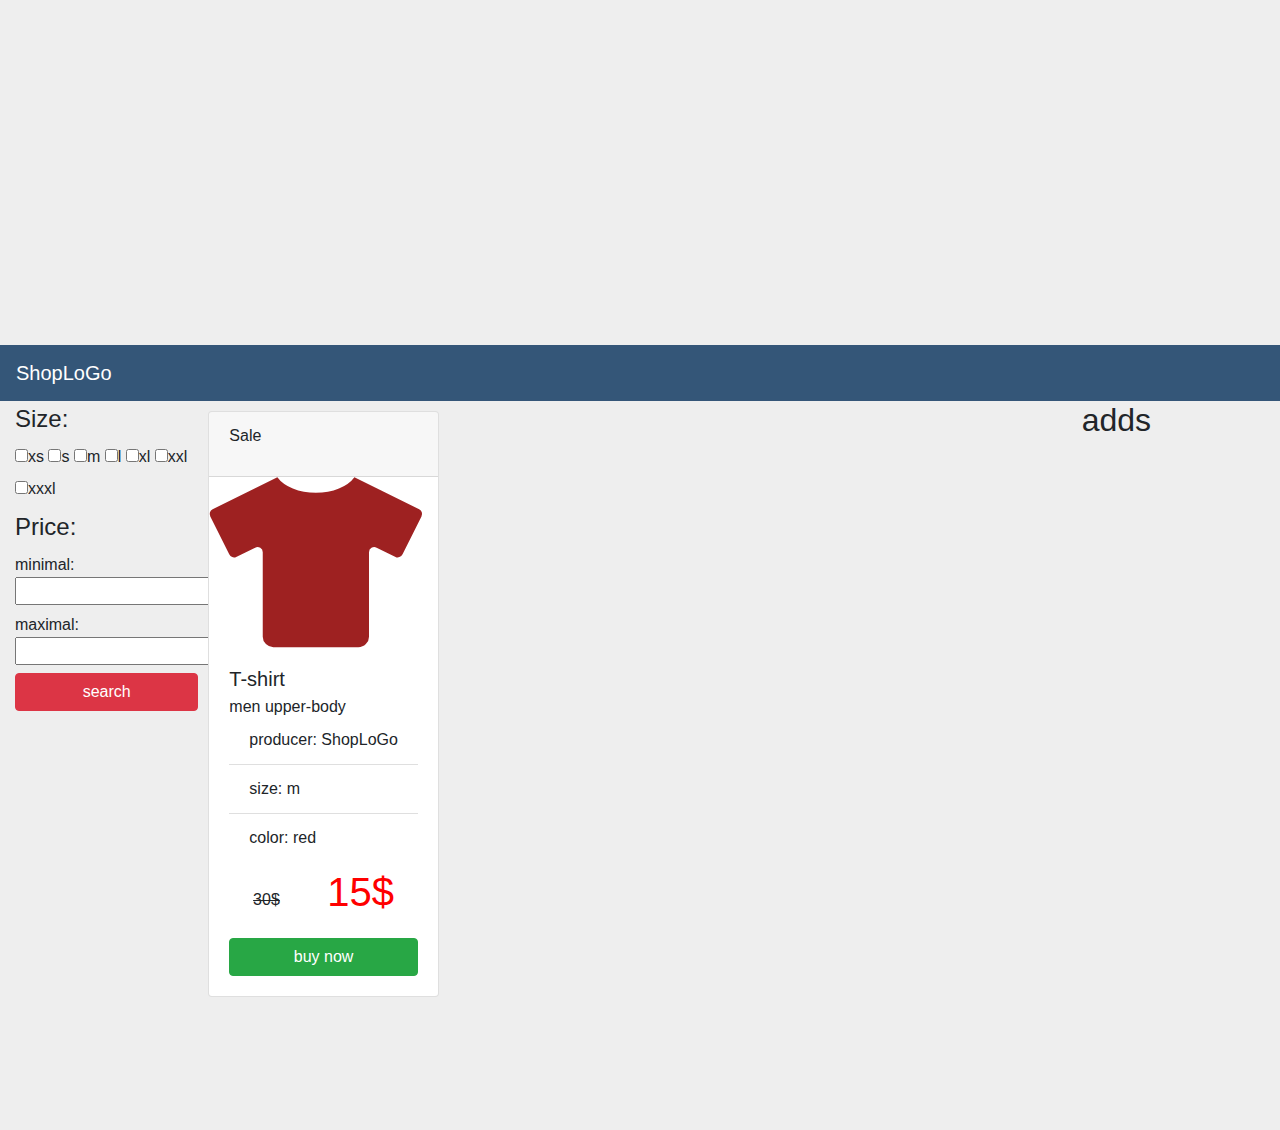
==== index.html @ 6587090e "Update index.html" ====
<!DOCTYPE html>
<html lang = "pl">
<head>
   <meta charset = "UTF-8">
   <meta name = "viewport" content = "width=device-width, initial-scale=1.0">
   <link rel="stylesheet" href="https://use.fontawesome.com/releases/v5.8.2/css/all.css">
   <link rel = "stylesheet" href = "bootstrap/css/bootstrap.min.css">
   <link rel="stylesheet" href="style.css">
   <title>ShopLoGo</title>
</head>
<body>
	<header>
		<div class = "slider">
			
		</div>
		<nav>
			<div class = "navbar navbar-dark bg-menu">
				<a class = "navbar-brand" href="">ShopLoGo</a>
			</div>
		</nav>
	</header>
	<main>
		<article>
			<section class = "col-12 container">
				<div class = "row">
					<div class = " col-2 filterContainer">
						<form>
							<fieldset>
								<legend>Size:</legend>
								<label><input type = "checkbox">xs</label>
								<label><input type = "checkbox">s</label>
								<label><input type = "checkbox">m</label>
								<label><input type = "checkbox">l</label>
								<label><input type = "checkbox">xl</label>
								<label><input type = "checkbox">xxl</label>
								<label><input type = "checkbox">xxxl</label>
							</fieldset>

							<fieldset>
								<legend>Price:</legend>
								<label>minimal:<br><input type="number"></label>
								<label>maximal:<br><input type="number"></label>
							</fieldset>

							<fieldset>
								<input class = "btn btn-danger btn-block" 	type="button" value="search">
							</fieldset>
						</form>
					</div>

				<article class = "col-8 product">
					<section class = "row">
						<section class = "card">
							<div class = "card-header">
								<p>Sale</p>
							</div>
							<div class = "card-img-top">
								<i class = "fas fa-tshirt" style = "color: rgb(158, 33, 33);"></i>
							</div>
							<div class = "card-body">
								<h5 class = "card-title">T-shirt</h5>
								<h6 class = "card-subtitle">men upper-body</h6>
								<ul class = "list-group list-group-flush">
									<li class = "list-group-item">producer: ShopLoGo</li>
									<li class = "list-group-item">size: m</li>
									<li class = "list-group-item">color: red</li>
								</ul>
								<div class = "productPrice">
									 <s>30$</s><p class = "productNowPrice">15$</p>	
								</div>
								<button class = "btn btn-success btn-block">buy now</button>
							</div>

						</section>
					</section>
				</article>

				<aside>
					<div class = "col-2 adds">
						<p class = "h2">adds</p>
					</div>
				</aside>
			</section>
			
		</article>
	</main>
	<footer class = "col-12">
		<br><br><br><br><br><br><br>
	</footer>
		
	<script src="https://code.jquery.com/jquery-3.5.1.slim.min.js" integrity="sha384-DfXdz2htPH0lsSSs5nCTpuj/zy4C+OGpamoFVy38MVBnE+IbbVYUew+OrCXaRkfj" crossorigin="anonymous"></script>
	<script src="https://cdn.jsdelivr.net/npm/bootstrap@4.5.3/dist/js/bootstrap.bundle.min.js" integrity="sha384-ho+j7jyWK8fNQe+A12Hb8AhRq26LrZ/JpcUGGOn+Y7RsweNrtN/tE3MoK7ZeZDyx" crossorigin="anonymous"></script>
	<script src="bootstrap/js/bootstrap.min.js"></script>        
</body>
</html>
---- style.css ----
*{
   margin: 0;
   padding: 0;
}

body{
    max-width: 100vw;
	height: 100vh;
	background: #eee;
}

body > header{
	position: relative;
	top: 5%;
}

main{
	position: relative;
	top: 5%;
}

.slider{
	width: 100%;
	height: 300px;
}

.bg-menu{
	background: #345678;
}

.product{
	padding: 10px;
}

/* product card style */

.card-image{
	margin: 0 auto;
	padding: 10px 0;
	border: 1px solid black;
	border-radius: 10px;
	box-sizing: border-box;
}

.card i{
	font-size: 170px;
}

.productPrice{
	display: flex;
	align-items: center;
	justify-content: space-around;
}

.productPrice p{
	display: inline-block;
}

.productNowPrice{
	color: red;
	font-size: 40px;
}
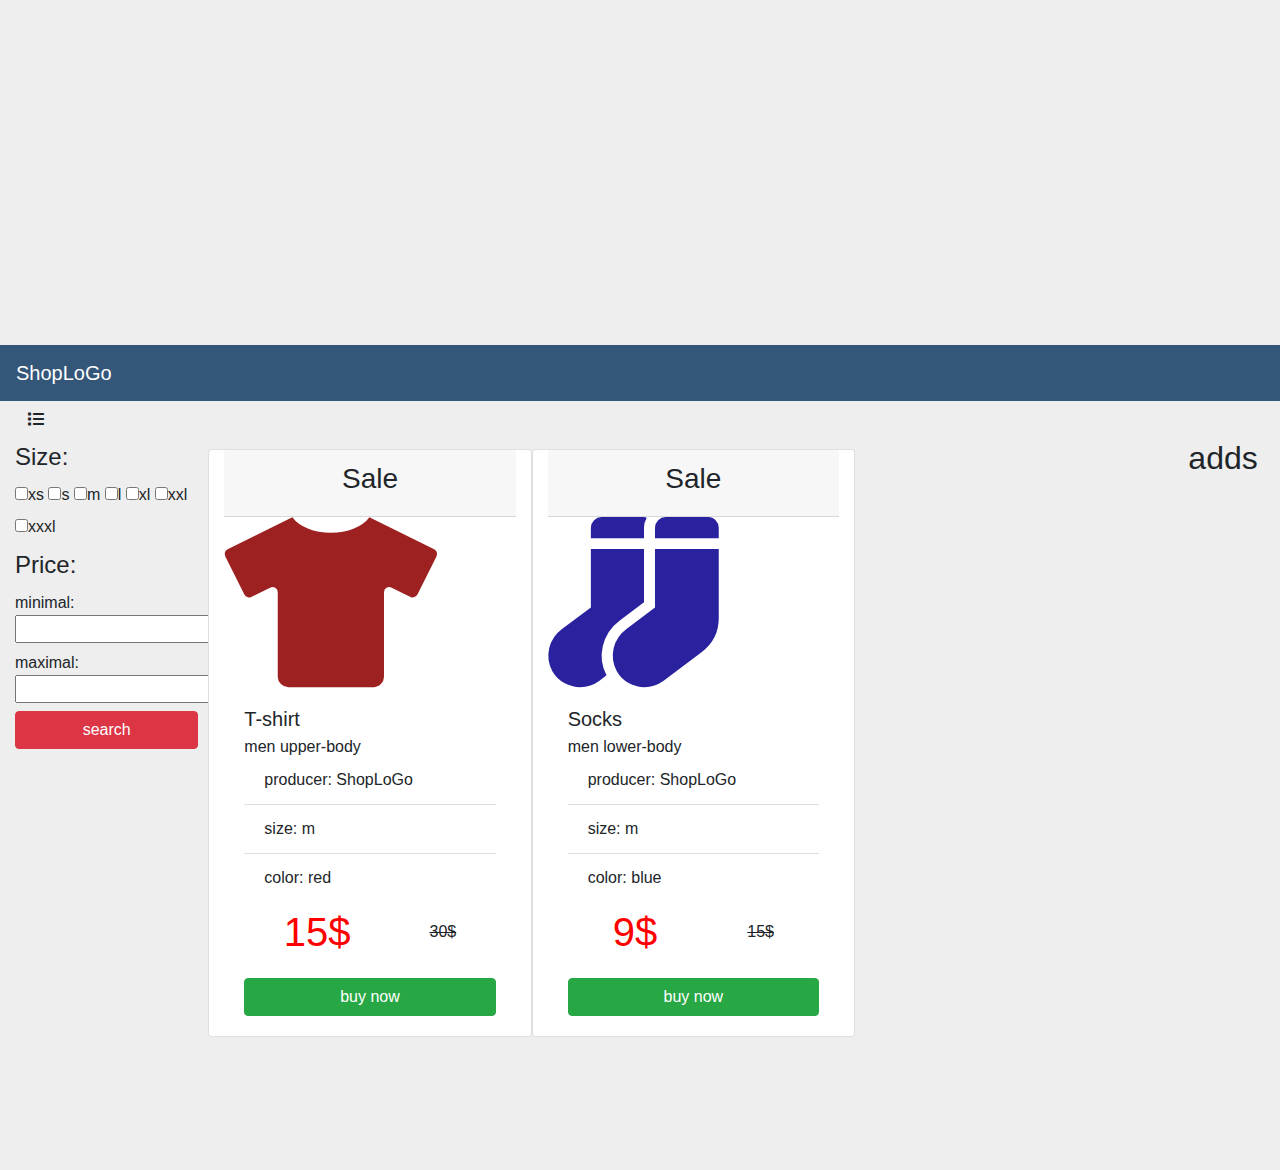
==== commit 7f85bebb: "Update index.html" ====
--- a/index.html
+++ b/index.html
@@ -23,7 +23,13 @@
 		<article>
 			<section class = "col-12 container">
 				<div class = "row">
-					<div class = " col-2 filterContainer">
+					<div class = "col-12">
+						<button class = "btn" id = "filterButton" type = "button" >
+							<i class = "fas fa-list"></i>
+						</button>
+					</div>
+
+					<div class = "col-sm-2 filterContainer d-none d-sm-block" id = "filter">
 						<form>
 							<fieldset>
 								<legend>Size:</legend>
@@ -43,53 +49,81 @@
 							</fieldset>
 
 							<fieldset>
-								<input class = "btn btn-danger btn-block" 	type="button" value="search">
+								<input class = "btn btn-danger btn-block" id = "filterContainerButton" type="button" value="search">
 							</fieldset>
 						</form>
 					</div>
 
-				<article class = "col-8 product">
-					<section class = "row">
-						<section class = "card">
-							<div class = "card-header">
-								<p>Sale</p>
-							</div>
-							<div class = "card-img-top">
-								<i class = "fas fa-tshirt" style = "color: rgb(158, 33, 33);"></i>
-							</div>
-							<div class = "card-body">
-								<h5 class = "card-title">T-shirt</h5>
-								<h6 class = "card-subtitle">men upper-body</h6>
-								<ul class = "list-group list-group-flush">
-									<li class = "list-group-item">producer: ShopLoGo</li>
-									<li class = "list-group-item">size: m</li>
-									<li class = "list-group-item">color: red</li>
-								</ul>
-								<div class = "productPrice">
-									 <s>30$</s><p class = "productNowPrice">15$</p>	
+					<!-- <article class = "buyNow">
+
+					</article> -->
+
+					<article class = "col-12 col-sm-9 product">
+						<section class = "row">
+							<section class = "col-12 col-md-6 col-lg-4 card">
+								<div class = "card-header text-center">
+									<p class = "h3">Sale</p>
 								</div>
-								<button class = "btn btn-success btn-block">buy now</button>
-							</div>
+								<div class = "card-img-top">
+									<i class = "fas fa-tshirt" style = "color: rgb(158, 33, 33);"></i>
+								</div>
+								<div class = "card-body">
+									<h5 class = "card-title">T-shirt</h5>
+									<h6 class = "card-subtitle">men upper-body</h6>
+									<ul class = "list-group list-group-flush">
+										<li class = "list-group-item">producer: ShopLoGo</li>
+										<li class = "list-group-item">size: m</li>
+										<li class = "list-group-item">color: red</li>
+									</ul>
+									<div class = "productPrice">
+										<p class = "productNowPrice">15$</p>
+										<p class = "productOldPrice"><s>30$</s></p>	
+									</div>
+									<button class = "btn btn-success btn-block">buy now</button>
+								</div>
+							</section>
+
+							<section class = "col-12 col-md-6 col-lg-4 card">
+								<div class = "card-header text-center">
+									<p class = "h3">Sale</p>
+								</div>
+								<div class = "card-img-top">
+									<i class = "fas fa-socks" style = "color: rgb(41, 33, 158);"></i>
+								</div>
+								<div class = "card-body">
+									<h5 class = "card-title">Socks</h5>
+									<h6 class = "card-subtitle">men lower-body</h6>
+									<ul class = "list-group list-group-flush">
+										<li class = "list-group-item">producer: ShopLoGo</li>
+										<li class = "list-group-item">size: m</li>
+										<li class = "list-group-item">color: blue</li>
+									</ul>
+									<div class = "productPrice">
+										<p class = "productNowPrice">9$</p>
+										<p class = "productOldPrice"><s>15$</s></p>	
+									</div>
+									<button class = "btn btn-success btn-block">buy now</button>
+								</div>
+							</section>
 
 						</section>
-					</section>
-				</article>
+					</article>
 
-				<aside>
-					<div class = "col-2 adds">
-						<p class = "h2">adds</p>
-					</div>
-				</aside>
-			</section>
-			
+					<aside>
+						<div class = "col-1 adds">
+							<p class = "h2">adds</p>
+						</div>
+					</aside>
+			</section>	
 		</article>
 	</main>
 	<footer class = "col-12">
 		<br><br><br><br><br><br><br>
 	</footer>
-		
+	<script src = "javaScript.js">	
+	</script>	
 	<script src="https://code.jquery.com/jquery-3.5.1.slim.min.js" integrity="sha384-DfXdz2htPH0lsSSs5nCTpuj/zy4C+OGpamoFVy38MVBnE+IbbVYUew+OrCXaRkfj" crossorigin="anonymous"></script>
-	<script src="https://cdn.jsdelivr.net/npm/bootstrap@4.5.3/dist/js/bootstrap.bundle.min.js" integrity="sha384-ho+j7jyWK8fNQe+A12Hb8AhRq26LrZ/JpcUGGOn+Y7RsweNrtN/tE3MoK7ZeZDyx" crossorigin="anonymous"></script>
+	<script src=	"https://cdn.jsdelivr.net/npm/bootstrap@4.5.3/dist/js/bootstrap.bundle.min.js" integrity="sha384-ho+j7jyWK8fNQe+A12Hb8AhRq26LrZ/JpcUGGOn+Y7RsweNrtN/tE3MoK7ZeZDyx" crossorigin="anonymous"></script>
 	<script src="bootstrap/js/bootstrap.min.js"></script>        
 </body>
 </html>
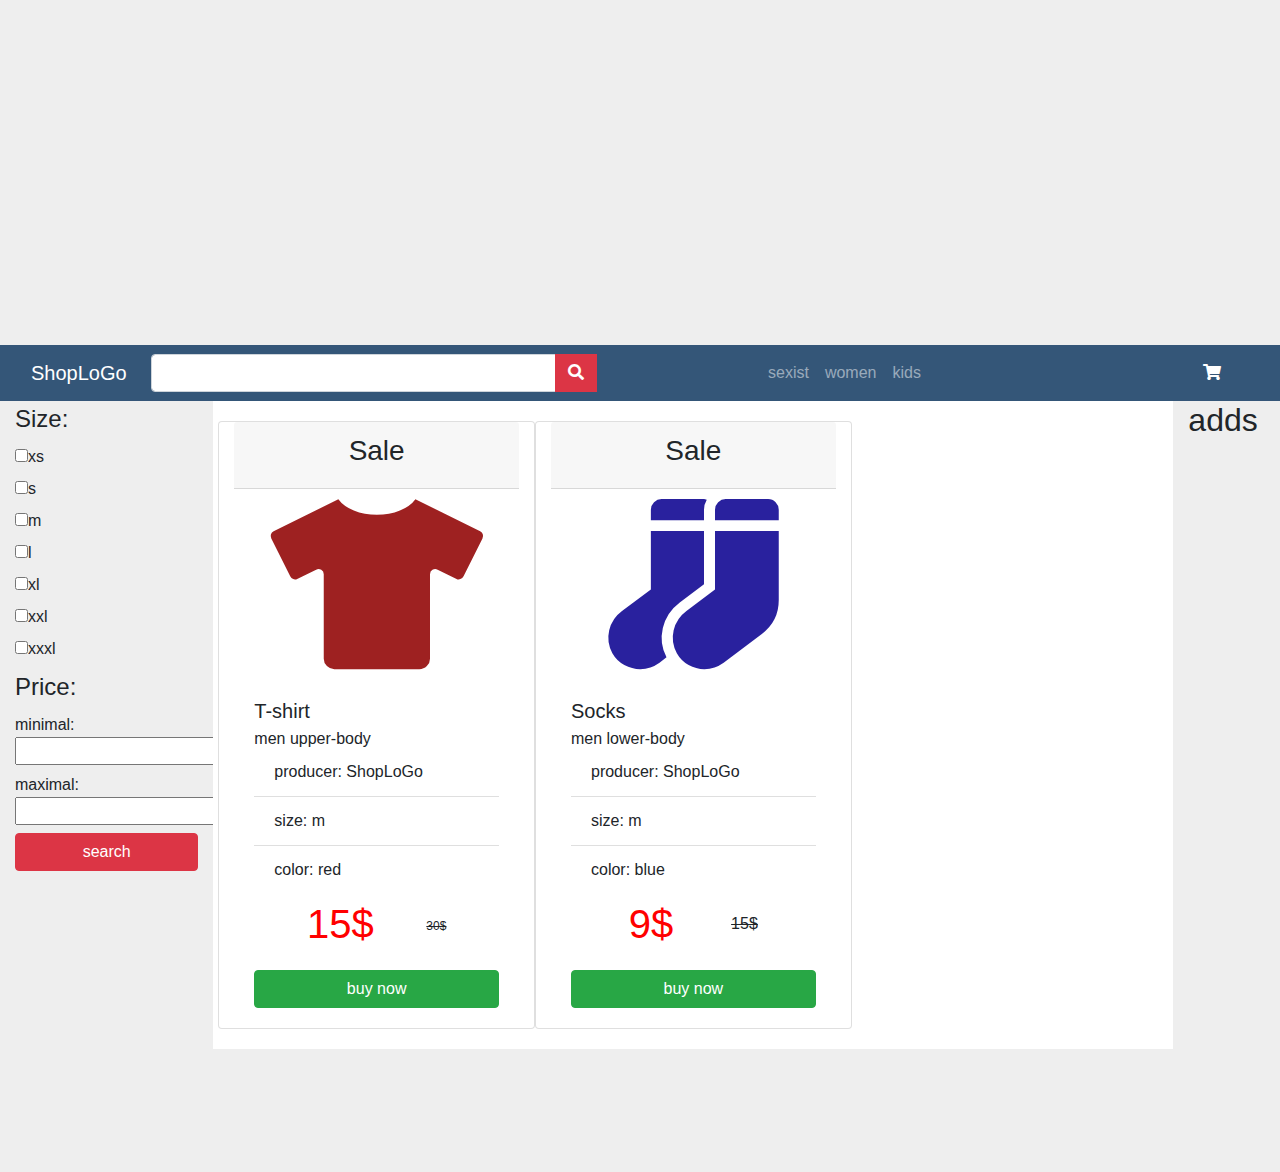
==== commit 1e6977b9: "Update index.html" ====
--- a/index.html
+++ b/index.html
@@ -4,7 +4,7 @@
    <meta charset = "UTF-8">
    <meta name = "viewport" content = "width=device-width, initial-scale=1.0">
    <link rel="stylesheet" href="https://use.fontawesome.com/releases/v5.8.2/css/all.css">
-   <link rel = "stylesheet" href = "bootstrap/css/bootstrap.min.css">
+   <link rel = "stylesheet" href = "../bootstrap/css/bootstrap.min.css">
    <link rel="stylesheet" href="style.css">
    <title>ShopLoGo</title>
 </head>
@@ -14,8 +14,50 @@
 			
 		</div>
 		<nav>
-			<div class = "navbar navbar-dark bg-menu">
-				<a class = "navbar-brand" href="">ShopLoGo</a>
+			<div class = "navbar navbar-expand-md navbar-dark bg-menu">
+				<a class = " col-12 col-sm-1 navbar-brand text-center" href="">ShopLoGo</a>
+				<form class = "col-9 col-sm-6 form-inline order-1" >
+					<div class = "input-group w-75 ">
+						<input class = "form-control" type = "search" list = "clothesSearch">
+						<div class = "input-group-append">
+							<button class = "btn btn-danger" type = "button"><i	class = "fas fa-search"></i></button>
+						</div>
+						<datalist id = "clothesSearch">
+							<option value = "gloves">gloves</option>
+							<option value = "hat">hat</option>
+							<option value = "jacket">jacket</option>
+							<option value = "coat">coat</option>
+							<option value = "t-shirt">t-shirt</option>
+							<option value = "shirt">shirt</option>
+							<option value = "sweater">sweater</option>
+							<option value = "dress">dress</option>
+							<option value = "trousers">trousers</option>
+							<option value = "short">short</option>
+							<option value = "socks">socks</option>
+							<option value = "boots">boots</option>
+						</datalist>
+					</div>
+				</form>	
+
+				<button class = "col-1 navbar-toggler" type = "button" data-togler = "collapse" data-target = "#menu" aria-controls = "menu" aria-expanded = "false">
+					<span class = "navbar-toggler-icon"></span>
+				</button>
+				
+				<div class = "collapse navbar-collapse order-11">
+					<ul class = "navbar-nav" id = "menu">
+						<li class = "nav-item">
+							<a class = "nav-link" href = "shopCard.html">sexist</a>
+						</li>
+						<li class = "nav-item">
+							<a class = "nav-link" href="">women</a>
+						</li>
+						<li class = "nav-item">
+							<a class = "nav-link" href="">kids</a>
+						</li>
+					</ul>
+				</div>
+				
+				<button class = "col-1 btn order-12"><a href = "shopCard.html"><i class = "fas fa-shopping-cart text-center text-white"></i></a></button>
 			</div>
 		</nav>
 	</header>
@@ -24,7 +66,7 @@
 			<section class = "col-12 container">
 				<div class = "row">
 					<div class = "col-12">
-						<button class = "btn" id = "filterButton" type = "button" >
+						<button class = "btn d-sm-none" id = "filterButton" type = "button" >
 							<i class = "fas fa-list"></i>
 						</button>
 					</div>
@@ -77,7 +119,7 @@
 									</ul>
 									<div class = "productPrice">
 										<p class = "productNowPrice">15$</p>
-										<p class = "productOldPrice"><s>30$</s></p>	
+										<sup class = "productOldPrice"><s>30$</s></sup>	
 									</div>
 									<button class = "btn btn-success btn-block">buy now</button>
 								</div>
@@ -124,7 +166,6 @@
 	</script>	
 	<script src="https://code.jquery.com/jquery-3.5.1.slim.min.js" integrity="sha384-DfXdz2htPH0lsSSs5nCTpuj/zy4C+OGpamoFVy38MVBnE+IbbVYUew+OrCXaRkfj" crossorigin="anonymous"></script>
 	<script src=	"https://cdn.jsdelivr.net/npm/bootstrap@4.5.3/dist/js/bootstrap.bundle.min.js" integrity="sha384-ho+j7jyWK8fNQe+A12Hb8AhRq26LrZ/JpcUGGOn+Y7RsweNrtN/tE3MoK7ZeZDyx" crossorigin="anonymous"></script>
-	<script src="bootstrap/js/bootstrap.min.js"></script>        
+	<script src="../bootstrap/js/bootstrap.min.js"></script>        
 </body>
 </html>
-
--- a/style.css
+++ b/style.css
@@ -28,18 +28,36 @@
 	background: #345678;
 }
 
-.product{
-	padding: 10px;
+/* filter style */
+
+fieldset:nth-child(1) label{
+	display: block;
 }
+
+.on{
+	position: fixed;
+	width: 100vw;
+	height: 100vh;
+	top: 0;
+	left: 0;
+	background: white;
+	z-index: 100;
+	display: block;
+}
+
+
 
 /* product card style */
 
-.card-image{
-	margin: 0 auto;
-	padding: 10px 0;
-	border: 1px solid black;
-	border-radius: 10px;
-	box-sizing: border-box;
+.product{
+	background: #fff;
+	padding: 20px;
+	
+}
+
+.card-img-top{
+	padding: 10px;
+	text-align: center;
 }
 
 .card i{
@@ -49,7 +67,7 @@
 .productPrice{
 	display: flex;
 	align-items: center;
-	justify-content: space-around;
+	justify-content: space-evenly;
 }
 
 .productPrice p{
@@ -61,3 +79,4 @@
 	font-size: 40px;
 }
 
+
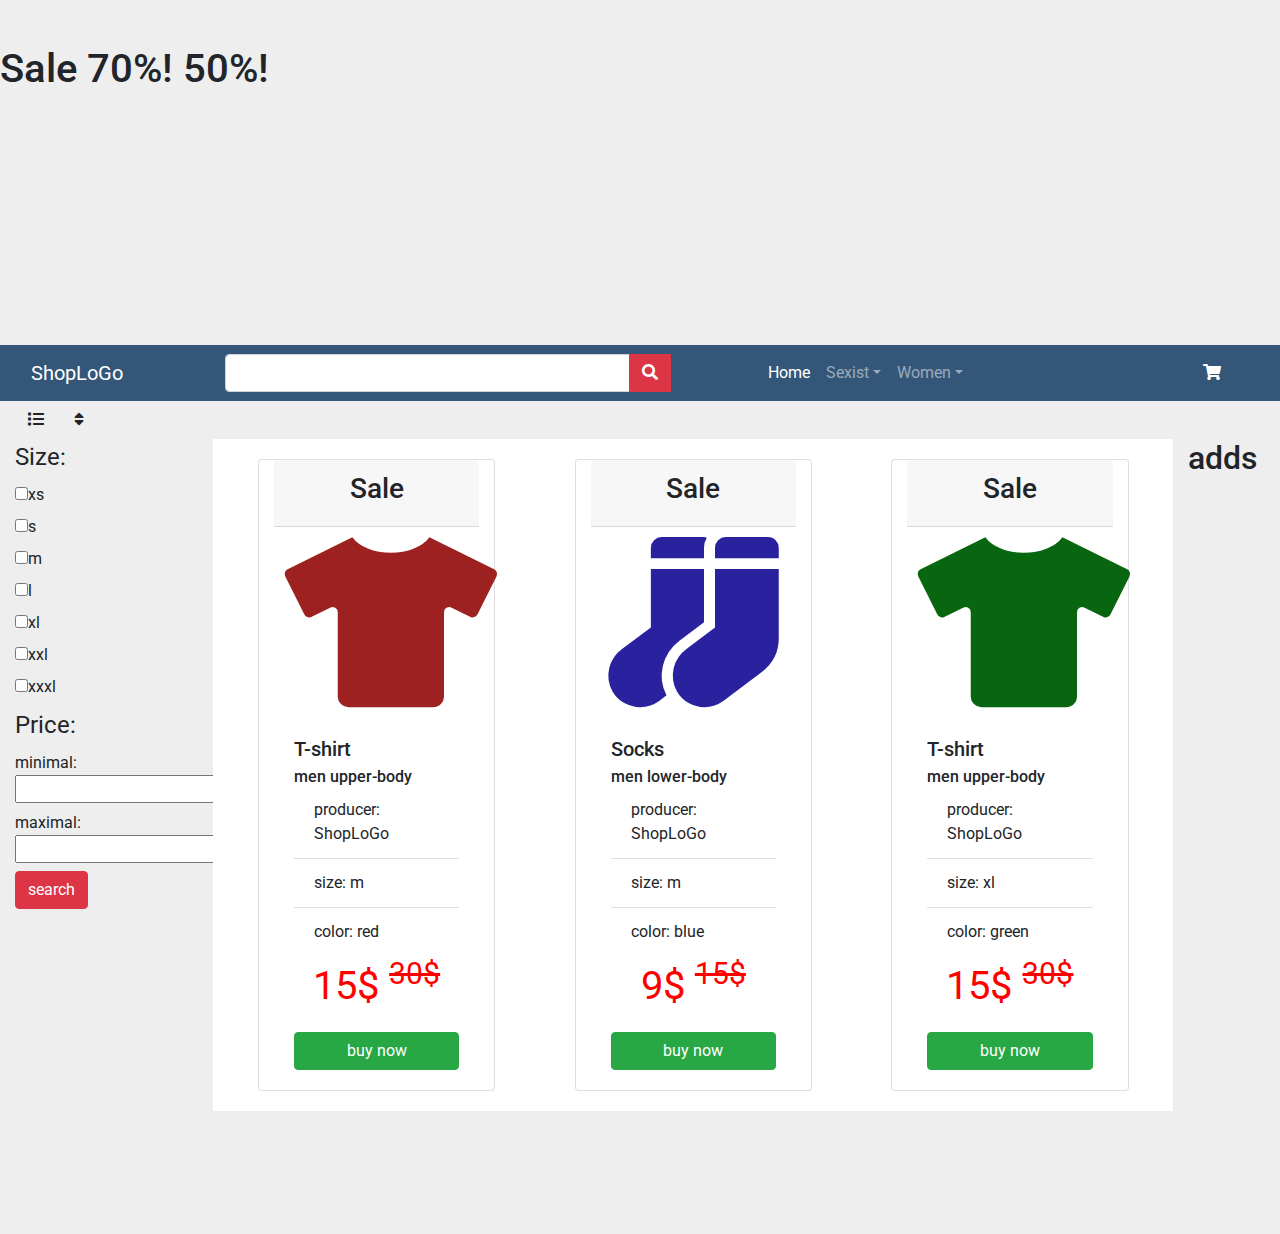
==== commit d669b519: "Upgrade  website" ====
--- a/index.html
+++ b/index.html
@@ -4,60 +4,138 @@
    <meta charset = "UTF-8">
    <meta name = "viewport" content = "width=device-width, initial-scale=1.0">
    <link rel="stylesheet" href="https://use.fontawesome.com/releases/v5.8.2/css/all.css">
-   <link rel = "stylesheet" href = "../bootstrap/css/bootstrap.min.css">
-   <link rel="stylesheet" href="style.css">
+   <link rel = "stylesheet" href = "bootstrap/css/bootstrap.min.css">
+   <!-- <link rel="preconnect" href="https://fonts.gstatic.com"> -->
+   <link href="https://fonts.googleapis.com/css2?family=Roboto&display=swap" rel="stylesheet">
+	<link rel="stylesheet" href="style.css">
    <title>ShopLoGo</title>
 </head>
 <body>
 	<header>
 		<div class = "slider">
-			
+			<h1>Sale 70%! 50%!</h1>
 		</div>
 		<nav>
 			<div class = "navbar navbar-expand-md navbar-dark bg-menu">
-				<a class = " col-12 col-sm-1 navbar-brand text-center" href="">ShopLoGo</a>
+				<a class = " col-12 col-md-1 navbar-brand text-center" href="">ShopLoGo</a>
 				<form class = "col-9 col-sm-6 form-inline order-1" >
-					<div class = "input-group w-75 ">
+					<div class = "input-group w-75 mx-auto">
 						<input class = "form-control" type = "search" list = "clothesSearch">
 						<div class = "input-group-append">
-							<button class = "btn btn-danger" type = "button"><i	class = "fas fa-search"></i></button>
+							<button class = "btn btn-danger" type = "button"><i class = "fas fa-search"></i></button>
 						</div>
 						<datalist id = "clothesSearch">
-							<option value = "gloves">gloves</option>
-							<option value = "hat">hat</option>
-							<option value = "jacket">jacket</option>
-							<option value = "coat">coat</option>
-							<option value = "t-shirt">t-shirt</option>
-							<option value = "shirt">shirt</option>
-							<option value = "sweater">sweater</option>
-							<option value = "dress">dress</option>
-							<option value = "trousers">trousers</option>
-							<option value = "short">short</option>
-							<option value = "socks">socks</option>
-							<option value = "boots">boots</option>
+							<option value = "Gloves">men, women, kids</option>
+							<option value = "Hat">men, women, kids</option>
+							<option value = "Jacket">men, women, kids</option>
+							<option value = "Coat">men, women, kids</option>
+							<option value = "T-shirt">men, women, kids</option>
+							<option value = "Shirt">men, women, kids</option>
+							<option value = "Sweater">men, women, kids</option>
+							<option value = "Dress">women, girl</option>
+							<option value = "Trousers">men, women, kids</option>
+							<option value = "Short">men, women, kids</option>
+							<option value = "Socks">men, women, kids</option>
+							<option value = "Boots">men, women, kids</option>
 						</datalist>
 					</div>
 				</form>	
 
-				<button class = "col-1 navbar-toggler" type = "button" data-togler = "collapse" data-target = "#menu" aria-controls = "menu" aria-expanded = "false">
-					<span class = "navbar-toggler-icon"></span>
+				<button class="navbar-toggler" type="button" data-toggle="collapse" data-target="#menu" aria-controls = "menu" aria-expanded="false" aria-label="Toggle navigation">
+					<span class="navbar-toggler-icon"></span>
 				</button>
-				
-				<div class = "collapse navbar-collapse order-11">
-					<ul class = "navbar-nav" id = "menu">
+
+				<div class = "collapse navbar-collapse order-9" id = "menu">
+					<ul class = "navbar-nav">
 						<li class = "nav-item">
-							<a class = "nav-link" href = "shopCard.html">sexist</a>
+							<a class="nav-link active" href="#">Home</a>
 						</li>
-						<li class = "nav-item">
-							<a class = "nav-link" href="">women</a>
+
+						<li class = "nav-item dropdown position-static">
+							<a class = "nav-link dropdown-toggle" data-toggle = "dropdown" href="">Sexist</a>
+							<div class = "dropdown-menu megaMenu">
+								<div class = "row">
+									<div class = "col-12 col-md-3">
+										<img class = "img img-fluid" src="" alt="">
+									</div>
+
+									<div class = "col-12 col-md-3 megaMenuItem">
+										<h6 class = "dropdown-header">Upper-body</h6>
+										<a class = "dropdown-item" href="">jacket</a>
+										<a class = "dropdown-item" href="">coat</a>
+										<a class = "dropdown-item" href="">sweater</a>
+										<a class = "dropdown-item" href="">t-shirt</a>
+										<a class = "dropdown-item" href="">shirt</a>	
+									</div>
+
+									<div class = "col-12 col-md-3 megaMenuItem">
+										<h6 class = "dropdown-header">Lower-body</h6>
+										<a class = "dropdown-item" href="">trousers</a>
+										<a class = "dropdown-item" href="">short</a>	
+									</div>
+
+									<div class = "col-12 col-md-3 megaMenuItem">
+										<h6 class = "dropdown-header">Accessories</h6>
+										<a class = "dropdown-item" href="">sunglasses</a>
+										<a class = "dropdown-item"	href="">gloves</a>
+										<a class = "dropdown-item"	href="">hat</a>
+										<a class = "dropdown-item"	href="">socks</a>
+									</div>
+
+									<footer class = "col-12">
+										<a class = "dropdown-item text-center" href="">Search all</a>
+									</footer>
+								</div>
+							</div>
 						</li>
-						<li class = "nav-item">
-							<a class = "nav-link" href="">kids</a>
+
+						<li class = "nav-item dropdown position-static">
+							<a class = "nav-link dropdown-toggle" data-toggle = "dropdown" href="">Women</a>
+							<div class = "dropdown-menu megaMenu">
+								<div class = "row">
+									<div class = "col-12 col-md-3">
+										<img class = "img img-fluid" src="" alt="">
+									</div>
+
+									<div class="col-12 col-md-3 megaMenuItem">
+										<h6 class = "dropdown-header">Upper-body</h6>
+										<a class = "dropdown-item" href="">jacket</a>
+										<a class = "dropdown-item" href="">coat</a>
+										<a class = "dropdown-item" href="">sweater</a>
+										<a class = "dropdown-item" href="">t-shirt</a>
+										<a class = "dropdown-item" href="">shirt</a>    
+										<a class = "dropdown-item" href="">shirt</a>    
+										<a class = "dropdown-item" href="">dress</a>
+									</div>
+
+									<div class="col-12 col-md-3 megaMenuItem">
+										<h6 class = "dropdown-header">Lower-body</h6>
+										<a class = "dropdown-item" href="">trousers</a>
+										<a class = "dropdown-item" href="">short</a>
+									</div>
+
+									<div class="col-12 col-md-3 megaMenuItem">
+										<h6 class = "dropdown-header">Accessories</h6>
+										<a class = "dropdown-item" href="">sunglasses</a>
+										<a class = "dropdown-item" href="">gloves</a>
+										<a class = "dropdown-item" href="">hat</a>
+										<a class = "dropdown-item" href="">socks</a>
+									</div>
+
+									<footer class = "col-12">
+										<a class = "dropdown-item text-center" href="">Search all</a>
+									</footer>
+								</div>	
+							</div>
 						</li>
-					</ul>
+					</ul>	
 				</div>
 				
-				<button class = "col-1 btn order-12"><a href = "shopCard.html"><i class = "fas fa-shopping-cart text-center text-white"></i></a></button>
+				<button class = "col-1 btn order-11">
+					<a href = "shopCard.html">
+						<i class = "fas fa-shopping-cart text-center text-white"></i>
+					</a>
+				</button>
 			</div>
 		</nav>
 	</header>
@@ -66,12 +144,15 @@
 			<section class = "col-12 container">
 				<div class = "row">
 					<div class = "col-12">
-						<button class = "btn d-sm-none" id = "filterButton" type = "button" >
+						<button class = "btn" id = "filterButton" type = "button">
 							<i class = "fas fa-list"></i>
 						</button>
+						<button class = "btn">
+							<i class = "fas fa-sort"></i>
+						</button>
 					</div>
 
-					<div class = "col-sm-2 filterContainer d-none d-sm-block" id = "filter">
+					<div class = "col-md-2 filterContainer" id = "filter">
 						<form>
 							<fieldset>
 								<legend>Size:</legend>
@@ -91,7 +172,7 @@
 							</fieldset>
 
 							<fieldset>
-								<input class = "btn btn-danger btn-block" id = "filterContainerButton" type="button" value="search">
+								<input class = "btn btn-danger" id = "buttonInFilter" type = "button" value="search">
 							</fieldset>
 						</form>
 					</div>
@@ -101,8 +182,8 @@
 					</article> -->
 
 					<article class = "col-12 col-sm-9 product">
-						<section class = "row">
-							<section class = "col-12 col-md-6 col-lg-4 card">
+						<section class = "row justify-content-around">
+							<section class = "col-12 col-md-5 col-lg-3 card">
 								<div class = "card-header text-center">
 									<p class = "h3">Sale</p>
 								</div>
@@ -118,14 +199,15 @@
 										<li class = "list-group-item">color: red</li>
 									</ul>
 									<div class = "productPrice">
-										<p class = "productNowPrice">15$</p>
-										<sup class = "productOldPrice"><s>30$</s></sup>	
+										<p class = "productNowPrice">15$
+										<sup class = "productOldPrice"><s>30$</s></sup>
+										</p>	
 									</div>
 									<button class = "btn btn-success btn-block">buy now</button>
 								</div>
 							</section>
 
-							<section class = "col-12 col-md-6 col-lg-4 card">
+							<section class = "col-12 col-md-5 col-lg-3 card">
 								<div class = "card-header text-center">
 									<p class = "h3">Sale</p>
 								</div>
@@ -141,13 +223,37 @@
 										<li class = "list-group-item">color: blue</li>
 									</ul>
 									<div class = "productPrice">
-										<p class = "productNowPrice">9$</p>
-										<p class = "productOldPrice"><s>15$</s></p>	
+										<p class = "productNowPrice">9$
+										<sup class = "productOldPrice"><s>15$</s></sup></p>	
 									</div>
 									<button class = "btn btn-success btn-block">buy now</button>
 								</div>
 							</section>
 
+
+							<section class = "col-12 col-md-5 col-lg-3 card">
+								<div class = "card-header text-center">
+									<p class = "h3">Sale</p>
+								</div>
+								<div class = "card-img-top">
+									<i class = "fas fa-tshirt" style = "color: rgb(7, 102, 15);"></i>
+								</div>
+								<div class = "card-body">
+									<h5 class = "card-title">T-shirt</h5>
+									<h6 class = "card-subtitle">men upper-body</h6>
+									<ul class = "list-group list-group-flush">
+										<li class = "list-group-item">producer: ShopLoGo</li>
+										<li class = "list-group-item">size: xl</li>
+										<li class = "list-group-item">color: green</li>
+									</ul>
+									<div class = "productPrice">
+										<p class = "productNowPrice">15$
+										<sup class = "productOldPrice"><s>30$</s></sup>
+										</p>	
+									</div>
+									<button class = "btn btn-success btn-block">buy now</button>
+								</div>
+							</section>
 						</section>
 					</article>
 
@@ -166,6 +272,6 @@
 	</script>	
 	<script src="https://code.jquery.com/jquery-3.5.1.slim.min.js" integrity="sha384-DfXdz2htPH0lsSSs5nCTpuj/zy4C+OGpamoFVy38MVBnE+IbbVYUew+OrCXaRkfj" crossorigin="anonymous"></script>
 	<script src=	"https://cdn.jsdelivr.net/npm/bootstrap@4.5.3/dist/js/bootstrap.bundle.min.js" integrity="sha384-ho+j7jyWK8fNQe+A12Hb8AhRq26LrZ/JpcUGGOn+Y7RsweNrtN/tE3MoK7ZeZDyx" crossorigin="anonymous"></script>
-	<script src="../bootstrap/js/bootstrap.min.js"></script>        
+	<script src="bootstrap/js/bootstrap.min.js"></script>        
 </body>
 </html>
--- a/style.css
+++ b/style.css
@@ -24,6 +24,8 @@
 	height: 300px;
 }
 
+/* Menu style */
+
 .bg-menu{
 	background: #345678;
 }
@@ -41,7 +43,7 @@
 	top: 0;
 	left: 0;
 	background: white;
-	z-index: 100;
+	z-index: 14;
 	display: block;
 }
 
@@ -79,4 +81,3 @@
 	font-size: 40px;
 }
 
-
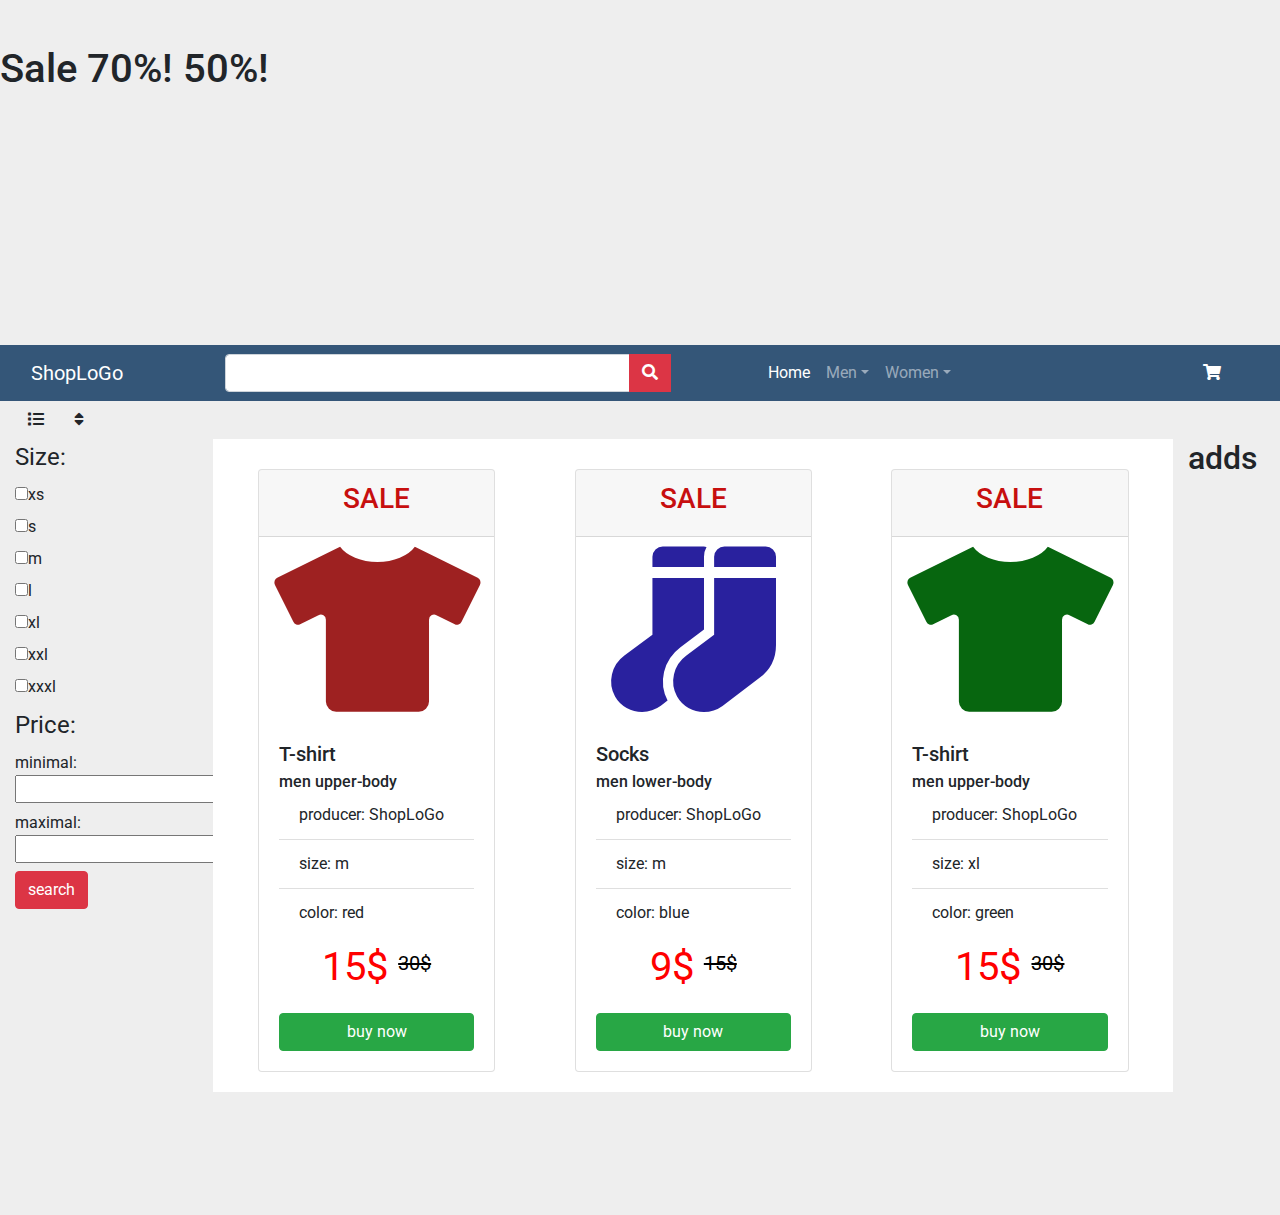
==== commit 46360213: "Update index.html" ====
--- a/index.html
+++ b/index.html
@@ -52,7 +52,7 @@
 						</li>
 
 						<li class = "nav-item dropdown position-static">
-							<a class = "nav-link dropdown-toggle" data-toggle = "dropdown" href="">Sexist</a>
+							<a class = "nav-link dropdown-toggle" data-toggle = "dropdown" href="">Men</a>
 							<div class = "dropdown-menu megaMenu">
 								<div class = "row">
 									<div class = "col-12 col-md-3">
--- a/style.css
+++ b/style.css
@@ -30,31 +30,91 @@
 	background: #345678;
 }
 
+.megaMenu{
+	position: absolute;
+	width: 80%;
+	min-height: 20vh;
+	height: auto;
+	top: 100%;
+	left: 10%;
+	background: rgb(250, 250, 250);
+	/* transform: translateX(-50%); */
+}
+
+.megaMenuItem{
+	font-family: 'Roboto', sans-serif;
+}
+
+.megaMenuItem::before{
+	content: '';
+	position: absolute;
+	display: block;
+	width: 1px;
+	height: 100%;
+	background: black;
+}
+
+.megaMenuFooter{
+	background:rgb(240, 240, 240);
+}
+
+.dropdown-header, .dropdown-item{
+	font-size: 1.4em;
+}
+
+.dropdown-item:hover{
+	background-color: rgb(240, 240, 240);
+}
+
+.dropdown-item:hover::before{
+	content: '';
+	position: absolute;
+	display: block;
+	left: 13px;
+	width: 5px;
+	height: 1.6em;
+	background: black;
+}
+
+@media screen and (max-width: 992px){
+	.megaMenu{
+		width: 100%;
+		left: 0;
+	}
+}
+
 /* filter style */
 
 fieldset:nth-child(1) label{
 	display: block;
 }
 
-.on{
+.filter_popup{
 	position: fixed;
+	display: block;
 	width: 100vw;
 	height: 100vh;
 	top: 0;
 	left: 0;
-	background: white;
-	z-index: 14;
-	display: block;
+	background: whitesmoke;
+	z-index: 10;
 }
-
-
 
 /* product card style */
 
 .product{
 	background: #fff;
 	padding: 20px;
-	
+}
+
+.card{
+	margin-top: 10px;
+	padding: 0;
+}
+
+.card-header{
+	text-transform: uppercase;
+	color: rgb(199, 15, 15);
 }
 
 .card-img-top{
@@ -63,17 +123,13 @@
 }
 
 .card i{
-	font-size: 170px;
+	font-size: 165px;
 }
 
 .productPrice{
 	display: flex;
+	justify-content: center;
 	align-items: center;
-	justify-content: space-evenly;
-}
-
-.productPrice p{
-	display: inline-block;
 }
 
 .productNowPrice{
@@ -81,3 +137,9 @@
 	font-size: 40px;
 }
 
+.productOldPrice{
+	color: black;
+	font-size: 20px;
+}
+
+
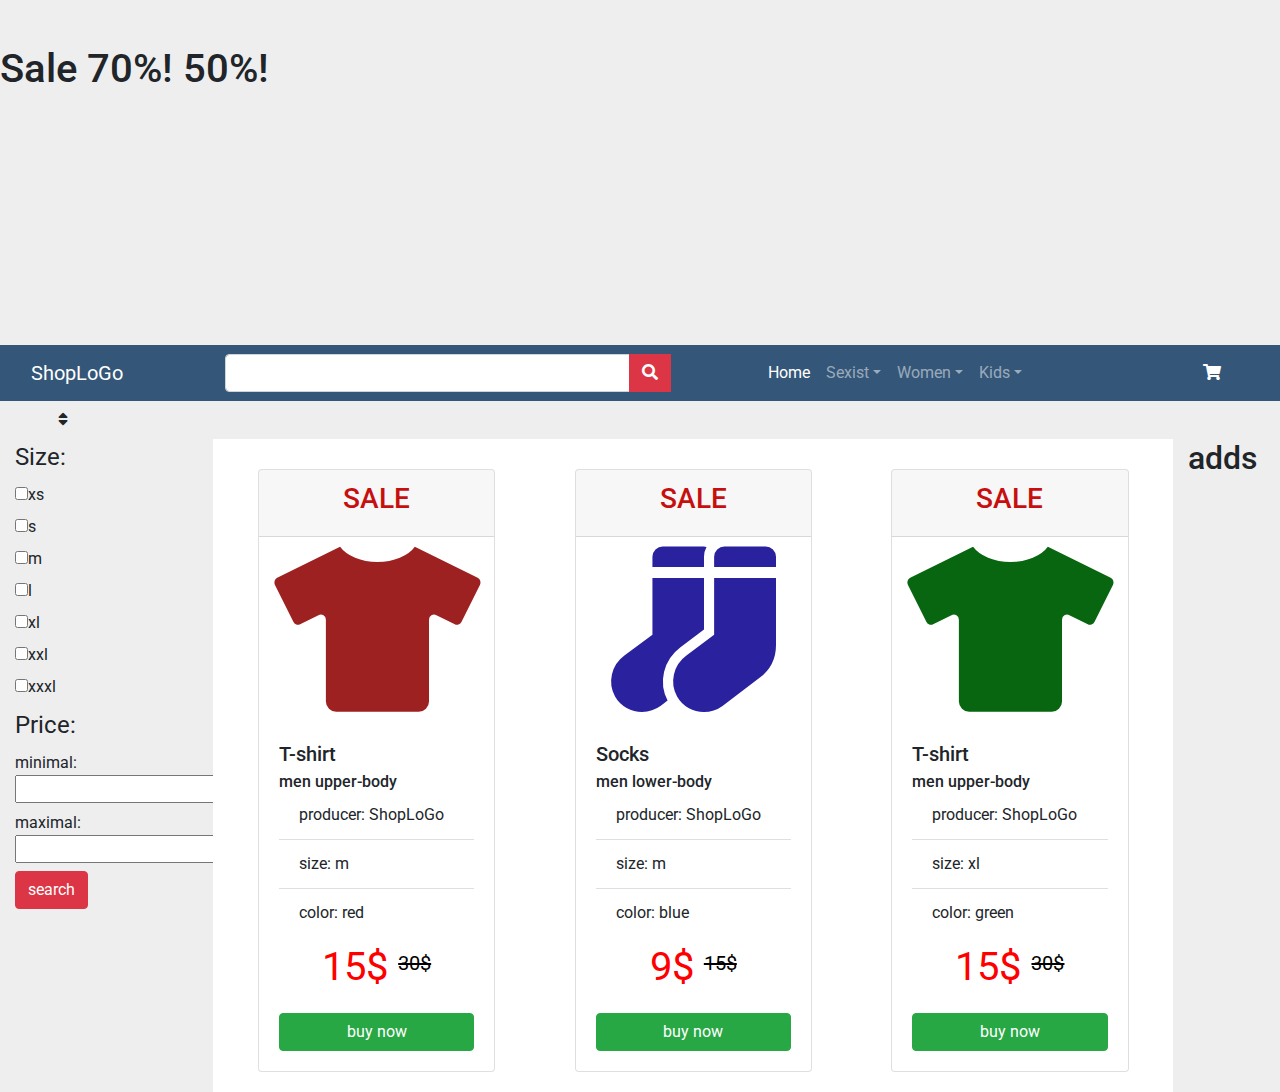
==== commit 0d690e87: "Update index.html" ====
--- a/index.html
+++ b/index.html
@@ -52,7 +52,7 @@
 						</li>
 
 						<li class = "nav-item dropdown position-static">
-							<a class = "nav-link dropdown-toggle" data-toggle = "dropdown" href="">Men</a>
+							<a class = "nav-link dropdown-toggle" data-toggle = "dropdown" href="">Sexist</a>
 							<div class = "dropdown-menu megaMenu">
 								<div class = "row">
 									<div class = "col-12 col-md-3">
@@ -91,6 +91,46 @@
 
 						<li class = "nav-item dropdown position-static">
 							<a class = "nav-link dropdown-toggle" data-toggle = "dropdown" href="">Women</a>
+							<div class = "dropdown-menu megaMenu">
+								<div class = "row">
+									<div class = "col-12 col-md-3">
+										<img class = "img img-fluid" src="" alt="">
+									</div>
+
+									<div class="col-12 col-md-3 megaMenuItem">
+										<h6 class = "dropdown-header">Upper-body</h6>
+										<a class = "dropdown-item" href="">jacket</a>
+										<a class = "dropdown-item" href="">coat</a>
+										<a class = "dropdown-item" href="">sweater</a>
+										<a class = "dropdown-item" href="">t-shirt</a>
+										<a class = "dropdown-item" href="">shirt</a>    
+										<a class = "dropdown-item" href="">shirt</a>    
+										<a class = "dropdown-item" href="">dress</a>
+									</div>
+
+									<div class="col-12 col-md-3 megaMenuItem">
+										<h6 class = "dropdown-header">Lower-body</h6>
+										<a class = "dropdown-item" href="">trousers</a>
+										<a class = "dropdown-item" href="">short</a>
+									</div>
+
+									<div class="col-12 col-md-3 megaMenuItem">
+										<h6 class = "dropdown-header">Accessories</h6>
+										<a class = "dropdown-item" href="">sunglasses</a>
+										<a class = "dropdown-item" href="">gloves</a>
+										<a class = "dropdown-item" href="">hat</a>
+										<a class = "dropdown-item" href="">socks</a>
+									</div>
+
+									<footer class = "col-12">
+										<a class = "dropdown-item text-center" href="">Search all</a>
+									</footer>
+								</div>	
+							</div>
+						</li>
+
+						<li class = "nav-item dropdown position-static">
+							<a class = "nav-link dropdown-toggle" data-toggle = "dropdown" href="">Kids</a>
 							<div class = "dropdown-menu megaMenu">
 								<div class = "row">
 									<div class = "col-12 col-md-3">
@@ -131,7 +171,7 @@
 					</ul>	
 				</div>
 				
-				<button class = "col-1 btn order-11">
+				<button class = "col-1 btn order-10">
 					<a href = "shopCard.html">
 						<i class = "fas fa-shopping-cart text-center text-white"></i>
 					</a>
@@ -145,7 +185,7 @@
 				<div class = "row">
 					<div class = "col-12">
 						<button class = "btn" id = "filterButton" type = "button">
-							<i class = "fas fa-list"></i>
+							<i class = "fas fa-list d-block d-md-none"></i>
 						</button>
 						<button class = "btn">
 							<i class = "fas fa-sort"></i>
@@ -154,9 +194,9 @@
 
 					<div class = "col-md-2 filterContainer" id = "filter">
 						<form>
-							<fieldset>
+							<fieldset class = "">
 								<legend>Size:</legend>
-								<label><input type = "checkbox">xs</label>
+								<label class = ""><input class = "" type = "checkbox">xs</label>
 								<label><input type = "checkbox">s</label>
 								<label><input type = "checkbox">m</label>
 								<label><input type = "checkbox">l</label>
@@ -266,12 +306,11 @@
 		</article>
 	</main>
 	<footer class = "col-12">
-		<br><br><br><br><br><br><br>
 	</footer>
 	<script src = "javaScript.js">	
 	</script>	
-	<script src="https://code.jquery.com/jquery-3.5.1.slim.min.js" integrity="sha384-DfXdz2htPH0lsSSs5nCTpuj/zy4C+OGpamoFVy38MVBnE+IbbVYUew+OrCXaRkfj" crossorigin="anonymous"></script>
-	<script src=	"https://cdn.jsdelivr.net/npm/bootstrap@4.5.3/dist/js/bootstrap.bundle.min.js" integrity="sha384-ho+j7jyWK8fNQe+A12Hb8AhRq26LrZ/JpcUGGOn+Y7RsweNrtN/tE3MoK7ZeZDyx" crossorigin="anonymous"></script>
-	<script src="bootstrap/js/bootstrap.min.js"></script>        
+	<script src= "https://code.jquery.com/jquery-3.5.1.slim.min.js" integrity="sha384-DfXdz2htPH0lsSSs5nCTpuj/zy4C+OGpamoFVy38MVBnE+IbbVYUew+OrCXaRkfj" crossorigin="anonymous"></script>
+	<script src= "https://cdn.jsdelivr.net/npm/bootstrap@4.5.3/dist/js/bootstrap.bundle.min.js" integrity="sha384-ho+j7jyWK8fNQe+A12Hb8AhRq26LrZ/JpcUGGOn+Y7RsweNrtN/tE3MoK7ZeZDyx" crossorigin="anonymous"></script>
+	<script src= "bootstrap/js/bootstrap.min.js"></script>        
 </body>
 </html>
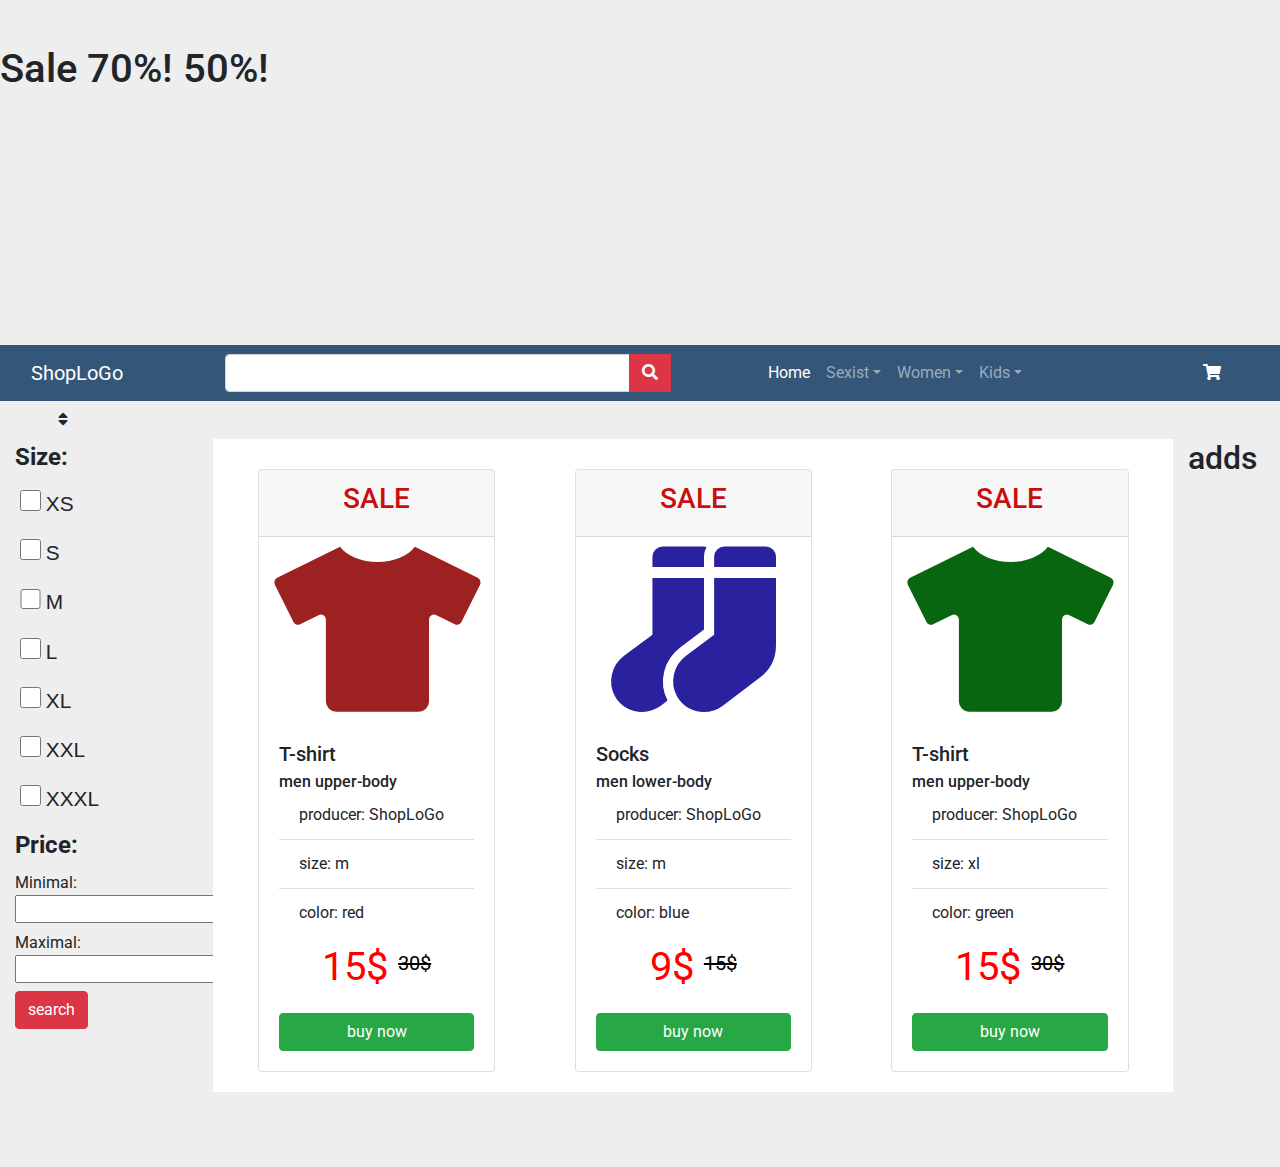
==== commit 2d4e81e4: "Update index.html" ====
--- a/index.html
+++ b/index.html
@@ -306,6 +306,7 @@
 		</article>
 	</main>
 	<footer class = "col-12">
+		<br><br><br><br><br>
 	</footer>
 	<script src = "javaScript.js">	
 	</script>	
--- a/style.css
+++ b/style.css
@@ -59,7 +59,7 @@
 }
 
 .dropdown-header, .dropdown-item{
-	font-size: 1.4em;
+	font-size: 1.5em;
 }
 
 .dropdown-item:hover{
@@ -85,19 +85,50 @@
 
 /* filter style */
 
-fieldset:nth-child(1) label{
+.filterContainer{
+	position: relative;
 	display: block;
 }
 
-.filter_popup{
-	position: fixed;
+legend{
+	font-weight: bold;
+}
+
+fieldset{
+	text-transform: capitalize;
+}
+
+fieldset:first-child label{
+	padding: 5px 0;
 	display: block;
-	width: 100vw;
-	height: 100vh;
-	top: 0;
-	left: 0;
-	background: whitesmoke;
-	z-index: 10;
+	font-family: sans-serif;
+	font-size: 1.3em;
+	text-transform: uppercase;
+	cursor: pointer;
+}
+
+fieldset:first-child input{
+	margin: 0 5px;
+	width: 1em;
+	height: 1em;
+}
+
+
+@media screen and (max-width: 768px){
+	.filterContainer{
+		display: none;
+	}
+
+	.filter_popup{
+		position: fixed;
+		display: block;
+		width: 100vw;
+		height: 100vh;
+		top: 0;
+		left: 0;
+		background: whitesmoke;
+		z-index: 10;
+	}
 }
 
 /* product card style */
@@ -141,5 +172,3 @@
 	color: black;
 	font-size: 20px;
 }
-
-
